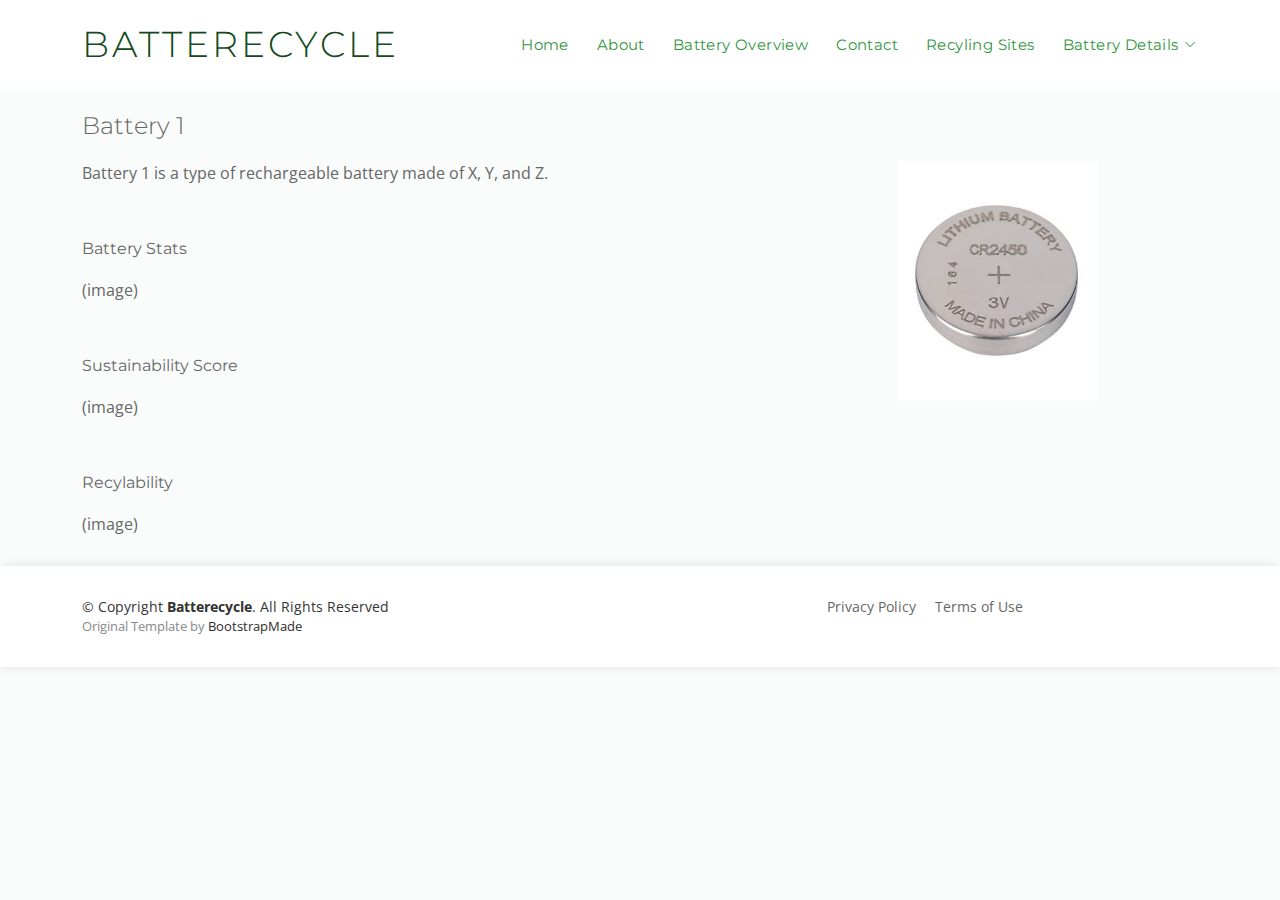
==== BatteryDetail_1.html @ 61f8431e "Update BatteryDetail_1.html" ====
<!DOCTYPE html>
<html lang="en">

<head>
  <meta charset="utf-8">
  <meta content="width=device-width, initial-scale=1.0" name="viewport">

  <title>Battery Details</title>
  <meta content="" name="description">
  <meta content="" name="keywords">

  <!-- Favicons -->
  <link href="assets/img/ICL.jpg" rel="icon">
  <link href="assets/img/ICL.jpg" rel="apple-touch-icon">

  <!-- Google Fonts -->
  <link href="https://fonts.googleapis.com/css?family=Montserrat:300,400,500,700|Open+Sans:300,300i,400,400i,700,700i" rel="stylesheet">

  <!-- Vendor CSS Files -->
  <link href="assets/vendor/aos/aos.css" rel="stylesheet">
  <link href="assets/vendor/bootstrap/css/bootstrap.min.css" rel="stylesheet">
  <link href="assets/vendor/bootstrap-icons/bootstrap-icons.css" rel="stylesheet">
  <link href="assets/vendor/glightbox/css/glightbox.min.css" rel="stylesheet">

  <!-- Template Main CSS File -->
  <link href="assets/css/style.css" rel="stylesheet">

  <!-- =======================================================
  * Template Name: Avilon - v4.0.1
  * Template URL: https://bootstrapmade.com/avilon-bootstrap-landing-page-template/
  * Author: BootstrapMade.com
  * License: https://bootstrapmade.com/license/
  ======================================================== -->
</head>

<body>

  <!-- ======= Header ======= -->
  <header id="header" class="fixed-top d-flex align-items-center ">
    <div class="container d-flex justify-content-between align-items-center">

      <div id="logo">
        <h1><a href="home.html">Batterecycle</a></h1>
        <!-- Uncomment below if you prefer to use an image logo -->
        <!-- <a href="index.html"><img src="assets/img/logo.png" alt=""></a> -->
      </div>

      <nav id="navbar" class="navbar">
        <ul>
          <li><a class="nav-link scrollto active" href="home.html">Home</a></li>
          <li><a class="nav-link scrollto" href="home.html#about">About</a></li>
          <li><a class="nav-link scrollto" href="home.html#features">Battery Overview</a></li>
          <li><a class="nav-link scrollto" href="home.html#contact">Contact</a></li>
          <li><a class="nav-link scrollto" href="recycling_sites.html">Recyling Sites</a></li>
          <li class="dropdown"><a href="#"><span>Battery Details</span> <i class="bi bi-chevron-down"></i></a>
            <ul>
              <li><a href="BatteryDetail_1.html">Battery 1</a></li>
              <li><a href="BatteryDetail_2.html">Battery 2</a></li>
              <li><a href="BatteryDetail_3.html">Battery 3</a></li>
              <li><a href="#">More Batteries Soon</a></li>
            </ul>
          </li>
        </ul>
        <i class="bi bi-list mobile-nav-toggle"></i>
      </nav><!-- .navbar -->
    </div>
  </header><!-- End Header -->

  <main id="main">

    <!-- ======= Breadcrumbs Section ======= -->
    <section class="breadcrumbs">
      <div class="container">

        <div class="d-flex justify-content-between align-items-center">
          <h2>Battery 1</h2>
        </div>

      </div>
    </section><!-- End Breadcrumbs Section -->

    <section class="inner-page">
      <div class="container">
        <p>
          Battery 1 is a type of rechargeable battery made of X, Y, and Z.
          <img src="assets/img/coincell.jpeg" alt="" style="float:right; margin: 0px 100px 100px 0px" width="200" height="240">
        </p>
        <br>
        <h6>Battery Stats</h6>
        <p>(image)</p>
        <br>
        <h6>Sustainability Score</h6>
        <p>(image)</p>
        <br>
        <h6>Recylability</h6>
        <p>(image)</p>
      </div>

    </section>

  </main><!-- End #main -->

  <!-- ======= Footer ======= -->
  <footer id="footer">
    <div class="container">
      <div class="row">
        <div class="col-lg-6 text-lg-start text-center">
          <div class="copyright">
            &copy; Copyright <strong>Batterecycle</strong>. All Rights Reserved
          </div>
          <div class="credits">
            <!--
            All the links in the footer should remain intact.
            You can delete the links only if you purchased the pro version.
            Licensing information: https://bootstrapmade.com/license/
            Purchase the pro version with working PHP/AJAX contact form: https://bootstrapmade.com/buy/?theme=Avilon
          -->
            Original Template by <a href="https://bootstrapmade.com/">BootstrapMade</a>
          </div>
        </div>
        <div class="col-lg-6">
          <nav class="footer-links text-lg-right text-center pt-2 pt-lg-0">
            <a href="privacy.html">Privacy Policy</a>
            <a href="terms.html">Terms of Use</a>
          </nav>
        </div>
      </div>
    </div>
  </footer><!-- End  Footer -->

  <a href="#" class="back-to-top d-flex align-items-center justify-content-center"><i class="bi bi-chevron-up"></i></a>

  <!-- Vendor JS Files -->
  <script src="assets/vendor/aos/aos.js"></script>
  <script src="assets/vendor/bootstrap/js/bootstrap.bundle.min.js"></script>
  <script src="assets/vendor/glightbox/js/glightbox.min.js"></script>
  <script src="assets/vendor/php-email-form/validate.js"></script>

  <!-- Template Main JS File -->
  <script src="assets/js/main.js"></script>

</body>

</html>
---- assets/css/style.css ----
/**
* Template Name: Avilon - v4.0.1
* Template URL: https://bootstrapmade.com/avilon-bootstrap-landing-page-template/
* Author: BootstrapMade.com
* License: https://bootstrapmade.com/license/
*/

/*--------------------------------------------------------------
# General
--------------------------------------------------------------*/
body {
  background: #fafcfb;
  color: #666666;
  font-family: "Open Sans", sans-serif;
  overflow-x: hidden;
}

a {
  color: #2e2b2b;
  text-decoration: none;
  transition: 0.5s;
}

a:hover, a:active, a:focus {
  color: #080808;
  outline: none;
  text-decoration: none;
}

p {
  padding: 0;
  margin: 0 0 30px 0;
}

h1, h2, h3, h4, h5, h6 {
  font-family: "Montserrat", sans-serif;
  font-weight: 400;
  margin: 0 0 20px 0;
  padding: 0;
}

/*--------------------------------------------------------------
# Back to top button
--------------------------------------------------------------*/
.back-to-top {
  position: fixed;
  background: linear-gradient(45deg, #319640, #319640);
  color: #fff;
  border-radius: 4px 4px 0 0;
  right: 15px;
  bottom: 0;
  transition: none;
  visibility: hidden;
  opacity: 0;
  width: 64px;
  height: 34px;
}

.back-to-top i {
  line-height: 0;
  font-size: 20px;
}

.back-to-top:focus {
  background: linear-gradient(45deg, #fff, #fff);
  color: #319640;
  outline: none;
}

.back-to-top:hover {
  background: #319640;
  color: #fff;
}

.back-to-top.active {
  visibility: visible;
  opacity: 1;
}

/*--------------------------------------------------------------
# Header
--------------------------------------------------------------*/
#header {
  height: 90px;
  transition: all 0.5s;
  z-index: 997;
  background-color: #fff;
} 

#header.header-scrolled {
  background-color: #319640;
  height: 70px;
  transition: all 0.5s;
}

#header.header-scrolled a, #header #header.header-scrolled h1 a:hover {
  color: #fff
}

#header #logo h1 {
  font-size: 36px;
  padding: 0;
  margin: 0;
  display: inline-block;
  font-family: "Montserrat", sans-serif;
  font-weight: 300;
  letter-spacing: 3px;
  text-transform: uppercase;
}

#header #logo h1 a, #header #logo h1 a:hover {
  color:#13491b;
}

@media (max-width: 768px) {
  #header #logo h1 {
    font-size: 28px;
  }
  #header #logo img {
    max-height: 40px;
  }
}

/*--------------------------------------------------------------
# Navigation Menu
--------------------------------------------------------------*/
/**
* Desktop Navigation
*/
.navbar {
  padding: 0;
}

.navbar ul {
  margin: 0;
  padding: 0;
  display: flex;
  list-style: none;
  align-items: center;
}

.navbar li {
  position: relative;
}

.navbar > ul > li {
  white-space: nowrap;
  padding: 10px 0 10px 24px;
}

.navbar a {
  display: flex;
  align-items: center;
  justify-content: space-between;
  font-family: "Montserrat", sans-serif;
  color: #319640;
  font-size: 15px;
  padding: 0 2px;
  white-space: nowrap;
  transition: 0.3s;
  letter-spacing: 0.4px;
  position: relative;
}

.navbar a i {
  font-size: 12px;
  line-height: 0;
  margin-left: 5px;
}

.navbar > ul > li > a:before {
  content: "";
  position: absolute;
  width: 100%;
  height: 2px;
  bottom: -8px;
  left: 0;
  background-color: #fff;
  visibility: hidden;
  transform: scaleX(0);
  transition: all 0.3s ease-in-out 0s;
}

.navbar a:hover:before, .navbar li:hover > a:before, .navbar .active:before {
  visibility: visible;
  transform: scaleX(1);
}

.navbar a:hover, .navbar .active, .navbar li:hover > a {
  color: #319640;
}

.navbar .dropdown ul {
  display: block;
  position: absolute;
  left: 24px;
  top: calc(100% + 30px);
  margin: 0;
  padding: 10px 0;
  z-index: 99;
  opacity: 0;
  visibility: hidden;
  background: #44A758;
  box-shadow: 0px 0px 30px rgba(127, 137, 161, 0.25);
  transition: 0.3s;
}

.navbar .dropdown ul li {
  min-width: 200px;
}

.navbar .dropdown ul a {
  padding: 10px 20px;
  font-size: 14px;
  text-transform: none;
  color: #333333;
}

.navbar .dropdown ul a i {
  font-size: 12px;
}

.navbar .dropdown ul a:hover, .navbar .dropdown ul .active:hover, .navbar .dropdown ul li:hover > a {
  color: #26a116;
}

.navbar .dropdown:hover > ul {
  opacity: 1;
  top: 100%;
  visibility: visible;
}

.navbar .dropdown .dropdown ul {
  top: 0;
  left: calc(100% - 30px);
  visibility: hidden;
}

.navbar .dropdown .dropdown:hover > ul {
  opacity: 1;
  top: 0;
  left: 100%;
  visibility: visible;
}

@media (max-width: 1366px) {
  .navbar .dropdown .dropdown ul {
    left: -90%;
  }
  .navbar .dropdown .dropdown:hover > ul {
    left: -100%;
  }
}

/**
* Mobile Navigation
*/
.mobile-nav-toggle {
  color: #fff;
  font-size: 28px;
  cursor: pointer;
  display: none;
  line-height: 0;
  transition: 0.5s;
}

@media (max-width: 991px) {
  .mobile-nav-toggle {
    display: block;
  }
  .navbar ul {
    display: none;
  }
}

.navbar-mobile {
  position: fixed;
  overflow: hidden;
  top: 0;
  right: 0;
  left: 0;
  bottom: 0;
  background: rgba(26, 26, 26, 0.9);
  transition: 0.3s;
  z-index: 999;
}

.navbar-mobile .mobile-nav-toggle {
  position: absolute;
  top: 15px;
  right: 15px;
}

.navbar-mobile ul {
  display: block;
  position: absolute;
  top: 55px;
  right: 15px;
  bottom: 15px;
  left: 15px;
  padding: 10px 0;
  background-color: #fff;
  overflow-y: auto;
  transition: 0.3s;
}

.navbar-mobile > ul > li {
  padding: 0;
}

.navbar-mobile a:hover:before, .navbar-mobile li:hover > a:before, .navbar-mobile .active:before {
  visibility: hidden;
}

.navbar-mobile a {
  padding: 10px 20px;
  font-size: 15px;
  color: #333333;
}

.navbar-mobile a:hover, .navbar-mobile .active, .navbar-mobile li:hover > a {
  color: #1dc8cd;
}

.navbar-mobile .getstarted {
  margin: 15px;
}

.navbar-mobile .dropdown ul {
  position: static;
  display: none;
  margin: 10px 20px;
  padding: 10px 0;
  z-index: 99;
  opacity: 1;
  visibility: visible;
  background: #fff;
  box-shadow: 0px 0px 30px rgba(127, 137, 161, 0.25);
}

.navbar-mobile .dropdown ul li {
  min-width: 200px;
}

.navbar-mobile .dropdown ul a {
  padding: 10px 20px;
}

.navbar-mobile .dropdown ul a i {
  font-size: 12px;
}

.navbar-mobile .dropdown ul a:hover, .navbar-mobile .dropdown ul .active:hover, .navbar-mobile .dropdown ul li:hover > a {
  color: #1dc8cd;
}

.navbar-mobile .dropdown > .dropdown-active {
  display: block;
}

/*--------------------------------------------------------------
# Hero Section
--------------------------------------------------------------*/
#hero {
  width: 100%;
  height: 100vh;
  background: linear-gradient(45deg, #319640, #319640);
  background-size: cover;
  position: relative;
}

@media (min-width: 1025px) {
  #hero {
    background-attachment: fixed;
  }
}

@media (max-height: 640px) {
  #hero {
    height: 120vh;
  }
}

#hero .hero-text {
  position: absolute;
  left: 0;
  top: 60px;
  right: 0;
  height: calc(50% - 60px);
  display: flex;
  align-items: center;
  justify-content: center;
  text-align: center;
  flex-direction: column;
}

#hero h2 {
  margin: 30px 0 10px 0;
  padding: 0 15px;
  font-size: 48px;
  font-weight: 400;
  line-height: 56px;
  color: #fff;
}

@media (max-width: 768px) {
  #hero h2 {
    font-size: 28px;
    line-height: 36px;
  }
}

#hero p {
  color: #fff;
  margin-bottom: 20px;
  padding: 0 15px;
  font-size: 24px;
}

@media (max-width: 768px) {
  #hero p {
    font-size: 18px;
    line-height: 24px;
    margin-bottom: 20px;
  }
}

#hero .btn-get-started {
  font-family: "Montserrat", sans-serif;
  font-weight: 400;
  font-size: 16px;
  letter-spacing: 1px;
  display: inline-block;
  padding: 8px 28px;
  border-radius: 50px;
  transition: 0.5s;
  margin: 10px;
  border: 2px solid #13491b;
  color: #fff;
  background-color: #13491b;
}

#hero .btn-get-started:hover {
  color: #13491b;
  background: #fff;
}

#hero .product-screens {
  position: absolute;
  left: 0;
  right: 0;
  bottom: 0;
  overflow: hidden;
  text-align: center;
  width: 100%;
  height: 50%;
}

#hero .product-screens img {
  box-shadow: 0px -2px 19px 4px rgba(0, 0, 0, 0.29);
}

#hero .product-screens .product-screen-1 {
  position: absolute;
  z-index: 30;
  left: calc(50% + 54px);
  bottom: 0;
  top: 30px;
}

#hero .product-screens .product-screen-2 {
  position: absolute;
  z-index: 20;
  left: calc(50% - 154px);
  bottom: 0;
  top: 90px;
}

#hero .product-screens .product-screen-3 {
  position: absolute;
  z-index: 10;
  left: calc(50% - 374px);
  bottom: 0;
  top: 150px;
}

@media (max-width: 767px) {
  #hero .product-screens .product-screen-1 {
    position: static;
    padding-top: 30px;
  }
  #hero .product-screens .product-screen-2, #hero .product-screens .product-screen-3 {
    display: none;
  }
}

/*--------------------------------------------------------------
# Sections
--------------------------------------------------------------*/
section {
  overflow: hidden;
}

/* Sections Header
--------------------------------*/
.section-header .section-title {
  font-size: 32px;
  color: #111;
  text-align: center;
  font-weight: 400;
}

.section-header .section-description {
  text-align: center;
  padding-bottom: 40px;
  color: #777;
  font-style: italic;
}

.section-header .section-divider {
  display: block;
  width: 60px;
  height: 3px;
  background: #44A758;
  background: linear-gradient(0deg, #44A758 0%, #44A758 100%);
  margin: 0 auto;
  margin-bottom: 20px;
}

/* Section with background
--------------------------------*/
.section-bg {
  background: #eff5f5;
}

/*--------------------------------------------------------------
# Breadcrumbs
--------------------------------------------------------------*/
.breadcrumbs {
  padding: 20px 0;
  min-height: 40px;
  margin-top: 92px;
}

@media (max-width: 992px) {
  .breadcrumbs {
    margin-top: 68px;
  }
}

.breadcrumbs h2 {
  font-size: 24px;
  font-weight: 300;
  margin: 0;
}

@media (max-width: 992px) {
  .breadcrumbs h2 {
    margin: 0 0 10px 0;
  }
}

.breadcrumbs ol {
  display: flex;
  flex-wrap: wrap;
  list-style: none;
  padding: 0;
  margin: 0;
  font-size: 14px;
}

.breadcrumbs ol li + li {
  padding-left: 10px;
}

.breadcrumbs ol li + li::before {
  display: inline-block;
  padding-right: 10px;
  color: #6c757d;
  content: "/";
}

@media (max-width: 768px) {
  .breadcrumbs .d-flex {
    display: block !important;
  }
  .breadcrumbs ol {
    display: block;
  }
  .breadcrumbs ol li {
    display: inline-block;
  }
}

/* About Us Section
--------------------------------*/
#about {
  padding: 60px 0;
  overflow: hidden;
}

#about .about-img {
  height: 510px;
  overflow: hidden;
}

#about .about-img img {
  margin-left: -15px;
  max-width: 100%;
}

@media (max-width: 768px) {
  #about .about-img {
    height: auto;
  }
  #about .about-img img {
    margin-left: 0;
    padding-bottom: 30px;
  }
}

#about .content .h2 {
  color: #333;
  font-weight: 300;
  font-size: 24px;
}

#about .content h3 {
  color: #777;
  font-weight: 300;
  font-size: 18px;
  line-height: 26px;
  font-style: italic;
}

#about .content p {
  line-height: 26px;
}

#about .content p:last-child {
  margin-bottom: 0;
}

#about .content i {
  font-size: 20px;
  padding-right: 4px;
  color: #44A758;
}

#about .content ul {
  list-style: none;
  padding: 0;
}

#about .content ul li {
  padding-bottom: 10px;
}

/* Product Featuress Section
--------------------------------*/
#features {
  background: #fff;
  padding: 60px 0 0 0;
  overflow: hidden;
}

#features .features-img {
  text-align: center;
  padding-top: 20px;
}

@media (min-width: 769px) {
  #features .features-img {
    padding-top: 120px;
    margin-top: -200px;
  }
}

#features .features-img img {
  max-width: 100%;
}

#features .box {
  margin-bottom: 15px;
  text-align: center;
}

#features .icon {
  margin-bottom: 10px;
}

#features .icon i {
  color: #666666;
  font-size: 40px;
  transition: 0.5s;
}

#features .icon i:before {
  background: #1dc8cd;
  background: linear-gradient(45deg, #1dc8cd 0%, #55fabe 100%);
  background-clip: border-box;
  -webkit-background-clip: text;
  -webkit-text-fill-color: transparent;
}

#features .title {
  font-weight: 300;
  margin-bottom: 15px;
  font-size: 22px;
}

#features .title a {
  color: #111;
}

#features .description {
  font-size: 14px;
  line-height: 24px;
  margin-bottom: 10px;
}

#features .section-description {
  padding-bottom: 10px;
}

/* Product Advanced Featuress Section
--------------------------------*/
#advanced-features {
  background: #fff;
  overflow: hidden;
}

#advanced-features .features-row {
  padding: 60px 0 30px 0px;
}

#advanced-features h2 {
  font-size: 26px;
  font-weight: 700;
  color: #000;
}

#advanced-features h3 {
  font-size: 16px;
  line-height: 24px;
  font-weight: 400;
  font-style: italic;
  color: #999;
}

#advanced-features p {
  line-height: 24px;
  color: #777;
  margin-bottom: 30px;
}

#advanced-features i {
  color: #666666;
  font-size: 64px;
  transition: 0.5s;
  float: left;
  padding: 0 15px 0px 0;
  line-height: 1;
}

#advanced-features i:before {
  background: #1dc8cd;
  background: linear-gradient(45deg, #1dc8cd 0%, #55fabe 100%);
  background-clip: border-box;
  -webkit-background-clip: text;
  -webkit-text-fill-color: transparent;
}

#advanced-features .advanced-feature-img-right {
  max-width: 100%;
  float: right;
  padding: 0 0 30px 30px;
}

#advanced-features .advanced-feature-img-left {
  max-width: 100%;
  float: left;
  padding: 0 30px 30px 0;
}

@media (max-width: 768px) {
  #advanced-features .advanced-feature-img-right, #advanced-features .advanced-feature-img-left {
    max-width: 50%;
  }
}

@media (max-width: 767px) {
  #advanced-features .advanced-feature-img-right, #advanced-features .advanced-feature-img-left {
    max-width: 100%;
    float: none;
    padding: 0 0 30px 0;
  }
}

/* Call To Action Section
--------------------------------*/
#call-to-action {
  overflow: hidden;
  background: linear-gradient(rgba(29, 200, 205, 0.65), rgba(29, 205, 89, 0.2)), url(../img/call-to-action-bg.jpg) fixed center center;
  background-size: cover;
  padding: 80px 0;
}

#call-to-action .cta-title {
  color: #fff;
  font-size: 28px;
  font-weight: 700;
}

#call-to-action .cta-text {
  color: #fff;
}

@media (min-width: 769px) {
  #call-to-action .cta-btn-container {
    display: flex;
    align-items: center;
    justify-content: flex-end;
  }
}

#call-to-action .cta-btn {
  font-family: "Montserrat", sans-serif;
  font-weight: 500;
  font-size: 16px;
  letter-spacing: 1px;
  display: inline-block;
  padding: 8px 30px;
  border-radius: 25px;
  transition: background 0.5s;
  margin: 10px;
  border: 2px solid #fff;
  color: #fff;
}

#call-to-action .cta-btn:hover {
  background: #1dc8cd;
  border: 2px solid #1dc8cd;
}

/* More Features Section
--------------------------------*/
#more-features {
  padding: 60px 0 60px 0;
  overflow: hidden;
}

#more-features .box {
  padding: 40px;
  margin-bottom: 30px;
  box-shadow: 0px 0px 30px rgba(73, 78, 92, 0.15);
  background: #fff;
  transition: 0.4s;
  height: 100%;
}

#more-features .icon {
  float: left;
}

#more-features .icon i {
  color: #666666;
  font-size: 80px;
  transition: 0.5s;
  line-height: 0;
}

#more-features .icon i:before {
  background: #1dc8cd;
  background: linear-gradient(45deg, #1dc8cd 0%, #55fabe 100%);
  background-clip: border-box;
  -webkit-background-clip: text;
  -webkit-text-fill-color: transparent;
}

#more-features h4 {
  margin-left: 100px;
  font-weight: 700;
  margin-bottom: 15px;
  font-size: 18px;
}

#more-features h4 a {
  color: #111;
}

#more-features p {
  font-size: 14px;
  margin-left: 100px;
  margin-bottom: 0;
  line-height: 24px;
}

@media (max-width: 767px) {
  #more-features .box {
    margin-bottom: 20px;
  }
  #more-features .icon {
    float: none;
    text-align: center;
    padding-bottom: 15px;
  }
  #more-features h4, #more-features p {
    margin-left: 0;
    text-align: center;
  }
}

/* Clients Section
--------------------------------*/
#clients {
  padding: 30px 0;
  background: #fff;
  overflow: hidden;
}

#clients img {
  max-width: 100%;
  opacity: 0.5;
  transition: 0.3s;
  padding: 15px 0;
}

#clients img:hover {
  opacity: 1;
}

/* Pricing Section
--------------------------------*/
#pricing {
  padding: 60px 0 60px 0;
  overflow: hidden;
}

#pricing .box {
  padding: 40px;
  margin-bottom: 30px;
  box-shadow: 0px 0px 30px rgba(73, 78, 92, 0.15);
  background: #fff;
  text-align: center;
}

#pricing h3 {
  font-weight: 400;
  margin-bottom: 15px;
  font-size: 28px;
}

#pricing h4 {
  font-size: 46px;
  color: #1dc8cd;
  font-weight: 300;
}

#pricing h4 sup {
  font-size: 20px;
  top: -20px;
}

#pricing h4 span {
  color: #bababa;
  font-size: 20px;
}

#pricing ul {
  padding: 0;
  list-style: none;
  color: #999;
  text-align: left;
  line-height: 20px;
}

#pricing ul li {
  padding-bottom: 12px;
}

#pricing ul i {
  color: #1dc8cd;
  font-size: 18px;
  padding-right: 4px;
}

#pricing .get-started-btn {
  background: #515e61;
  display: inline-block;
  padding: 6px 30px;
  border-radius: 20px;
  color: #fff;
  transition: none;
  font-size: 14px;
  font-weight: 400;
  font-family: "Montserrat", sans-serif;
}

#pricing .featured {
  border: 2px solid #1dc8cd;
}

#pricing .featured .get-started-btn {
  background: linear-gradient(45deg, #1de099, #1dc8cd);
}

/* Frequently Asked Questions Section
--------------------------------*/
#faq {
  padding: 60px 0;
  overflow: hidden;
}

#faq .faq-list {
  padding: 0;
  list-style: none;
}

#faq .faq-list li {
  border-bottom: 1px solid #f0f0f0;
  margin-bottom: 20px;
  padding-bottom: 20px;
}

#faq .faq-list .question {
  display: block;
  position: relative;
  font-family: #1dc8cd;
  font-size: 18px;
  line-height: 24px;
  font-weight: 400;
  padding-left: 25px;
  cursor: pointer;
  color: #179ca0;
  transition: 0.3s;
}

#faq .faq-list i {
  font-size: 16px;
  position: absolute;
  left: 0;
  top: -2px;
}

#faq .faq-list p {
  margin-bottom: 0;
  padding: 10px 0 0 25px;
}

#faq .faq-list .icon-show {
  display: none;
}

#faq .faq-list .collapsed {
  color: black;
}

#faq .faq-list .collapsed:hover {
  color: #1dc8cd;
}

#faq .faq-list .collapsed .icon-show {
  display: inline-block;
  transition: 0.6s;
}

#faq .faq-list .collapsed .icon-close {
  display: none;
  transition: 0.6s;
}

/* Our Team Section
--------------------------------*/
#team {
  padding: 60px 0;
  overflow: hidden;
}

#team .member {
  text-align: center;
  margin-bottom: 20px;
}

#team .member .pic {
  margin-bottom: 15px;
  overflow: hidden;
  height: 260px;
}

#team .member .pic img {
  max-width: 100%;
}

#team .member h4 {
  font-weight: 700;
  margin-bottom: 2px;
  font-size: 18px;
}

#team .member span {
  font-style: italic;
  display: block;
  font-size: 13px;
}

#team .member .social {
  margin-top: 15px;
}

#team .member .social a {
  color: #b3b3b3;
}

#team .member .social a:hover {
  color: #1dc8cd;
}

#team .member .social i {
  font-size: 18px;
  margin: 0 2px;
}

/* Gallery Section
--------------------------------*/
#gallery {
  background: #fff;
  padding: 60px 0 0 0;
  overflow: hidden;
}

#gallery .container-fluid {
  padding: 0px;
}

#gallery .gallery-overlay {
  position: absolute;
  top: 0;
  right: 0;
  bottom: 0;
  left: 0;
  width: 100%;
  height: 100%;
  opacity: 1;
  transition: all ease-in-out 0.4s;
}

#gallery .gallery-item {
  overflow: hidden;
  position: relative;
  padding: 0;
  vertical-align: middle;
  text-align: center;
}

#gallery .gallery-item img {
  transition: all ease-in-out 0.4s;
  width: 100%;
}

#gallery .gallery-item:hover img {
  transform: scale(1.1);
}

#gallery .gallery-item:hover .gallery-overlay {
  opacity: 1;
  background: rgba(0, 0, 0, 0.7);
}

/* Contact Section
--------------------------------*/
#contact {
  box-shadow: 0px 0px 12px 0px rgba(0, 0, 0, 0.1);
  padding: 60px 0;
  overflow: hidden;
}

#contact .contact-about h3 {
  font-size: 36px;
  margin: 0 0 10px 0;
  padding: 0;
  line-height: 1;
  font-family: "Montserrat", sans-serif;
  font-weight: 300;
  letter-spacing: 3px;
  color:#13491b;
}

#contact .contact-about p {
  font-size: 14px;
  line-height: 24px;
  font-family: "Montserrat", sans-serif;
  color: #888;
}

#contact .social-links {
  padding-bottom: 20px;
}

#contact .social-links a {
  font-size: 18px;
  background: #fff;
  color:#44A758;
  padding: 8px 0;
  margin-right: 4px;
  border-radius: 50%;
  width: 36px;
  height: 36px;
  transition: 0.3s;
  border: 1px solid #44A758;
  display: inline-flex;
  align-items: center;
  justify-content: center;
}

#contact .social-links a i {
  line-height: 0;
}

#contact .social-links a:hover {
  background: #44A758;
  color: #fff;
}

#contact .info {
  color: #333333;
}

#contact .info i {
  font-size: 32px;
  color: #44A758;
  float: left;
  line-height: 0;
}

#contact .info p {
  padding: 0 0 10px 42px;
  line-height: 28px;
  font-size: 14px;
}

#contact .php-email-form .error-message {
  display: none;
  color: #fff;
  background: #ed3c0d;
  text-align: center;
  padding: 15px;
  font-weight: 600;
}

#contact .php-email-form .sent-message {
  display: none;
  color: #fff;
  background: #18d26e;
  text-align: center;
  padding: 15px;
  font-weight: 600;
}

#contact .php-email-form .loading {
  display: none;
  background: #fff;
  text-align: center;
  padding: 15px;
}

#contact .php-email-form .loading:before {
  content: "";
  display: inline-block;
  border-radius: 50%;
  width: 24px;
  height: 24px;
  margin: 0 10px -6px 0;
  border: 3px solid #44A758;
  border-top-color: #eee;
  -webkit-animation: animate-loading 1s linear infinite;
  animation: animate-loading 1s linear infinite;
}

#contact .php-email-form input, #contact .php-email-form textarea {
  border-radius: 0;
  box-shadow: none;
  font-size: 14px;
}

#contact .php-email-form input::focus, #contact .php-email-form textarea::focus {
  background-color: #44A758;
}

#contact .php-email-form button[type="submit"] {
  background: linear-gradient(45deg, #13491b, #44A758);
  border: 0;
  border-radius: 20px;
  padding: 8px 30px;
  color: #fff;
}

#contact .php-email-form button[type="submit"]:hover {
  cursor: pointer;
}

@-webkit-keyframes animate-loading {
  0% {
    transform: rotate(0deg);
  }
  100% {
    transform: rotate(360deg);
  }
}

@keyframes animate-loading {
  0% {
    transform: rotate(0deg);
  }
  100% {
    transform: rotate(360deg);
  }
}

/*--------------------------------------------------------------
# Footer
--------------------------------------------------------------*/
#footer {
  background: #fff;
  box-shadow: 0px 0px 12px 0px rgba(0, 0, 0, 0.1);
  padding: 30px 0;
  color: #333;
  font-size: 14px;
}

#footer .credits {
  font-size: 13px;
  color: #888;
}

#footer .footer-links a {
  color: #666;
  padding-left: 15px;
}

#footer .footer-links a:first-child {
  padding-left: 0;
}

#footer .footer-links a:hover {
  color: #1dc8cd;
}
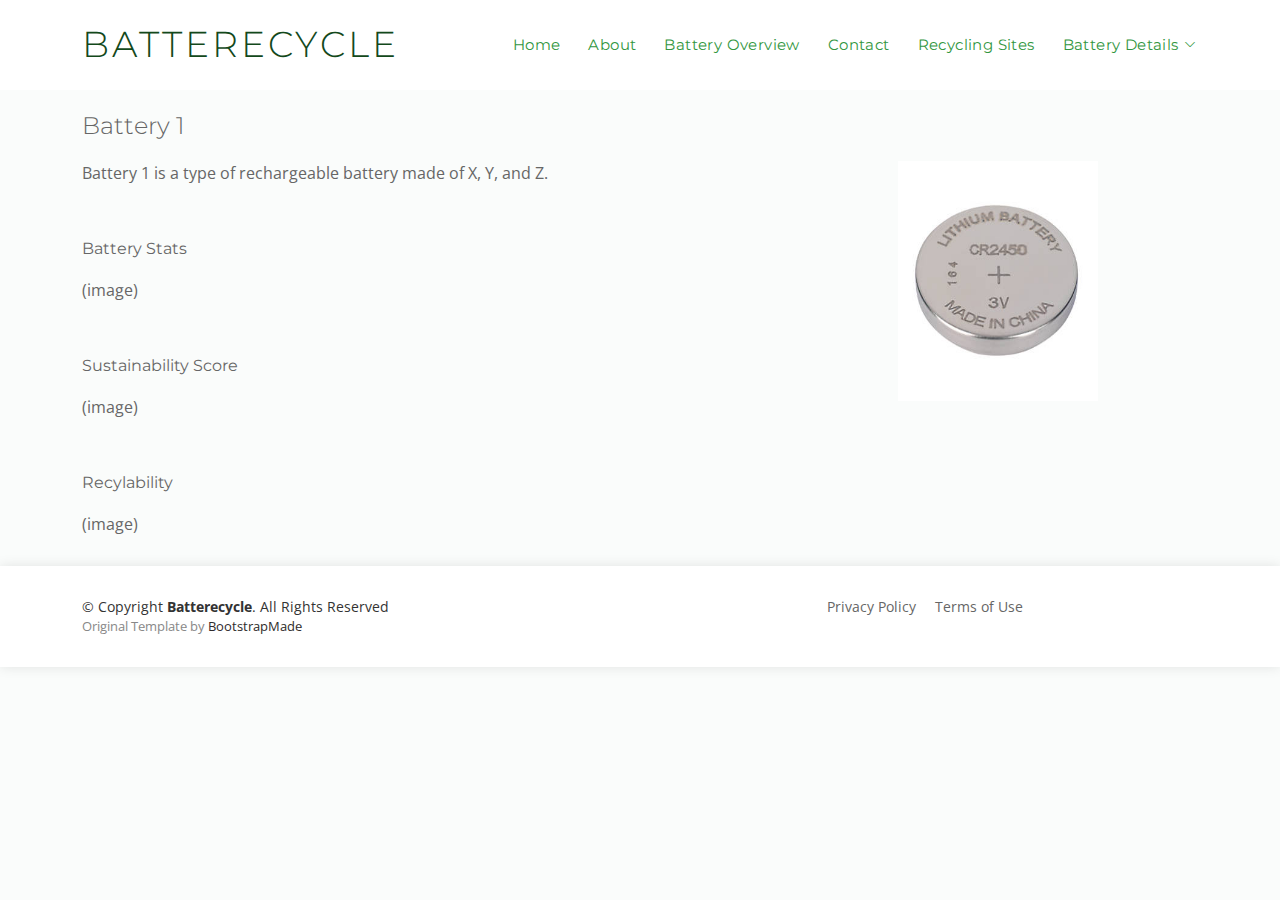
==== commit d5464617: "nav bar spelling" ====
--- a/BatteryDetail_1.html
+++ b/BatteryDetail_1.html
@@ -51,7 +51,7 @@
           <li><a class="nav-link scrollto" href="home.html#about">About</a></li>
           <li><a class="nav-link scrollto" href="home.html#features">Battery Overview</a></li>
           <li><a class="nav-link scrollto" href="home.html#contact">Contact</a></li>
-          <li><a class="nav-link scrollto" href="recycling_sites.html">Recyling Sites</a></li>
+          <li><a class="nav-link scrollto" href="recycling_sites.html">Recycling Sites</a></li>
           <li class="dropdown"><a href="#"><span>Battery Details</span> <i class="bi bi-chevron-down"></i></a>
             <ul>
               <li><a href="BatteryDetail_1.html">Battery 1</a></li>
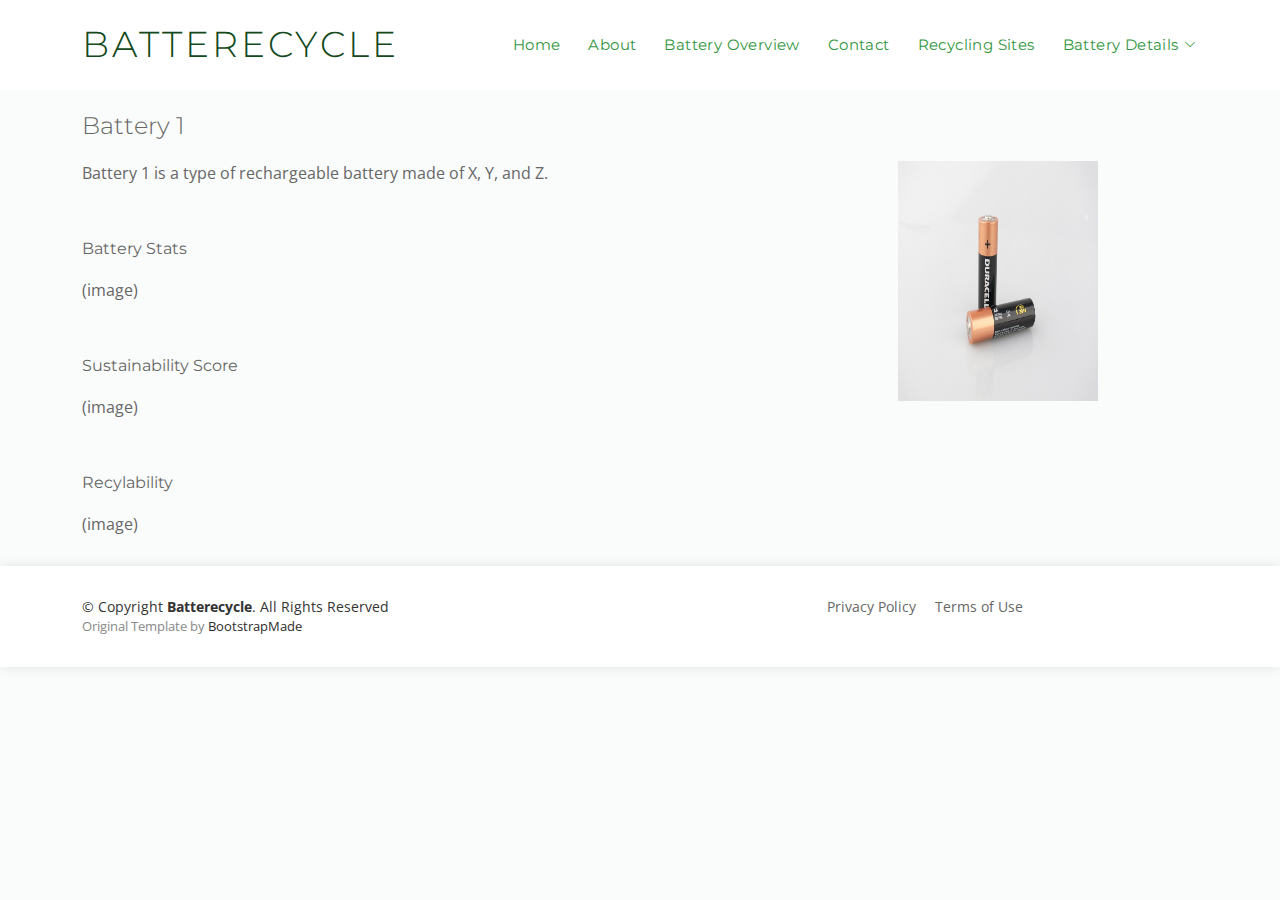
==== commit 7655ec9d: "imageness" ====
--- a/BatteryDetail_1.html
+++ b/BatteryDetail_1.html
@@ -83,7 +83,7 @@
       <div class="container">
         <p>
           Battery 1 is a type of rechargeable battery made of X, Y, and Z.
-          <img src="assets/img/coincell.jpeg" alt="" style="float:right; margin: 0px 100px 100px 0px" width="200" height="240">
+          <img src="assets/img/battery1.jpeg" alt="" style="float:right; margin: 0px 100px 100px 0px" width="200" height="240">
         </p>
         <br>
         <h6>Battery Stats</h6>
--- a/assets/css/style.css
+++ b/assets/css/style.css
@@ -38,7 +38,10 @@
   margin: 0 0 20px 0;
   padding: 0;
 }
-
+.subtitle {
+  margin-right: 175px;
+  margin-left: 175px;
+}
 /*--------------------------------------------------------------
 # Back to top button
 --------------------------------------------------------------*/
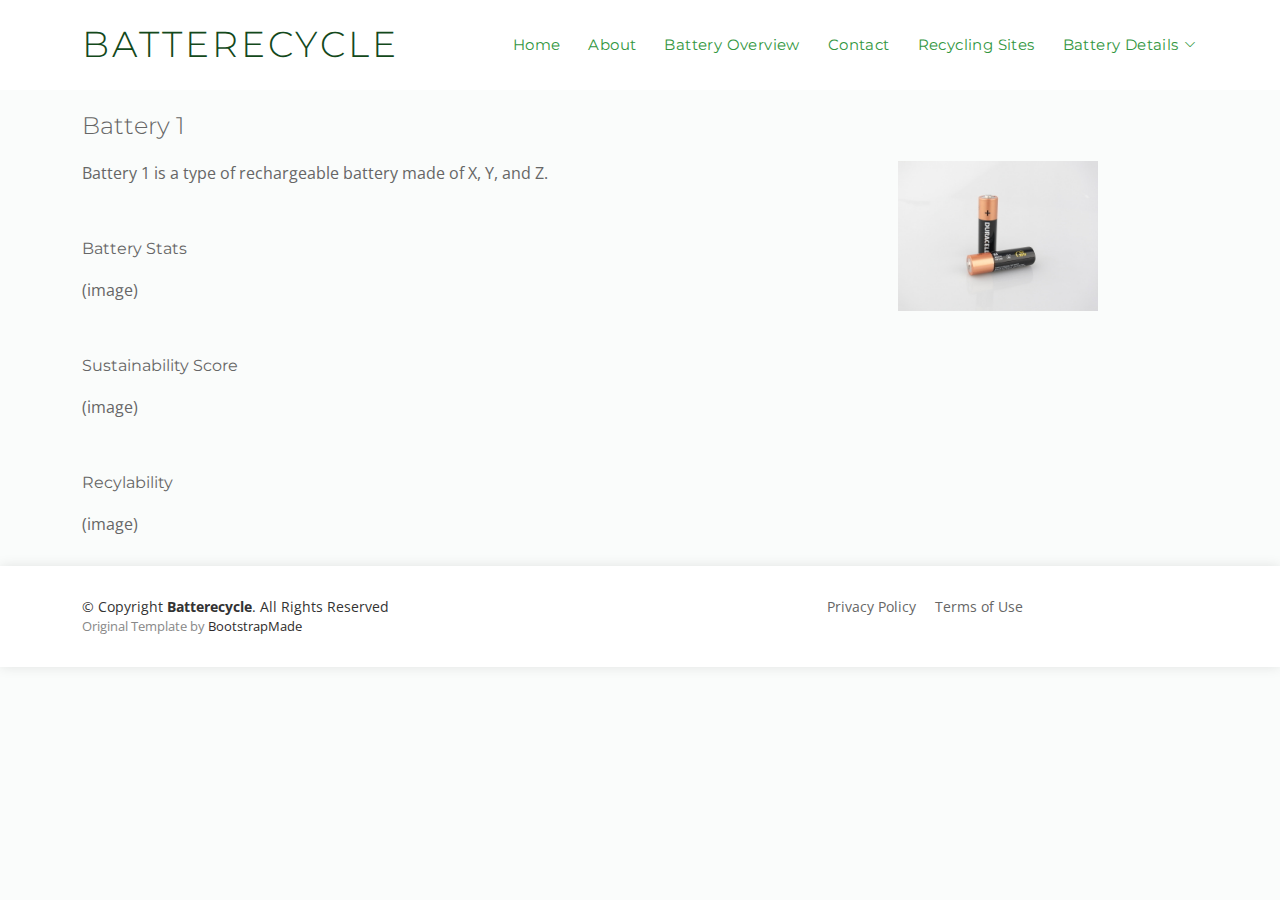
==== commit 25163826: "aspect ratio" ====
--- a/BatteryDetail_1.html
+++ b/BatteryDetail_1.html
@@ -83,7 +83,7 @@
       <div class="container">
         <p>
           Battery 1 is a type of rechargeable battery made of X, Y, and Z.
-          <img src="assets/img/battery1.jpeg" alt="" style="float:right; margin: 0px 100px 100px 0px" width="200" height="240">
+          <img src="assets/img/battery1.jpeg" alt="" style="float:right; margin: 0px 100px 100px 0px" width="200">
         </p>
         <br>
         <h6>Battery Stats</h6>
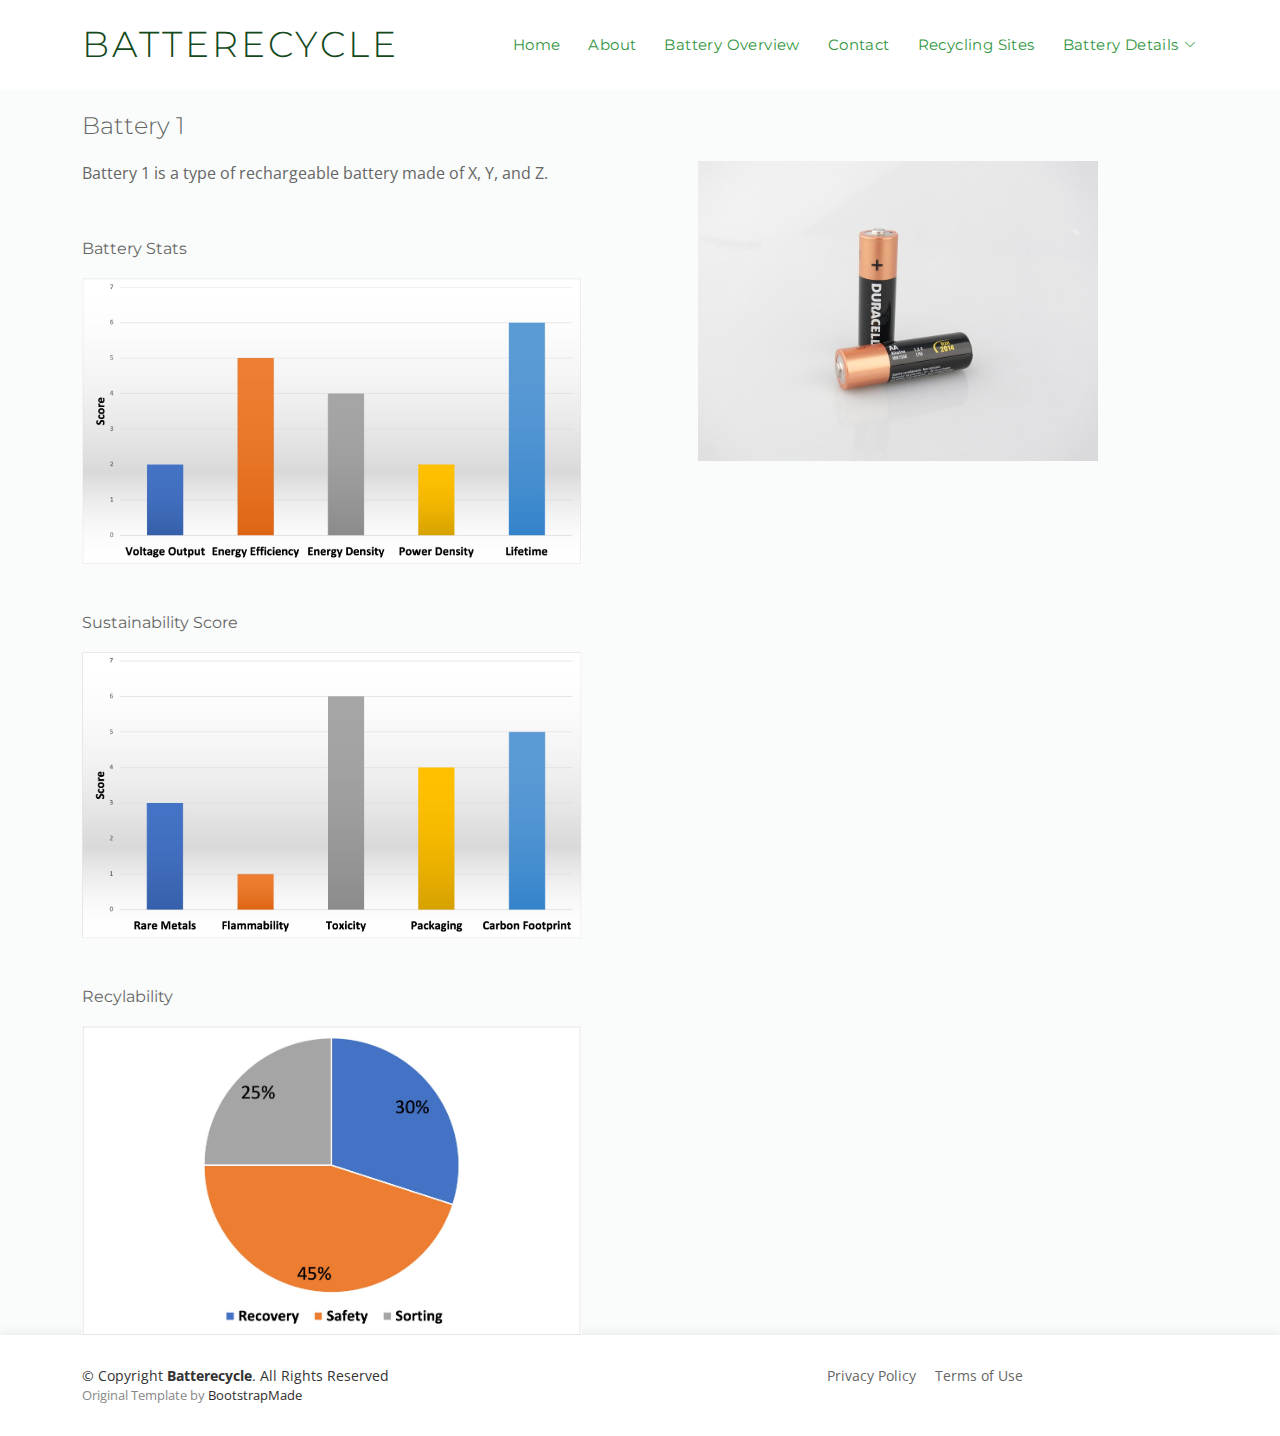
==== commit 6af3adc1: "Update BatteryDetail_1.html" ====
--- a/BatteryDetail_1.html
+++ b/BatteryDetail_1.html
@@ -83,17 +83,17 @@
       <div class="container">
         <p>
           Battery 1 is a type of rechargeable battery made of X, Y, and Z.
-          <img src="assets/img/battery1.jpeg" alt="" style="float:right; margin: 0px 100px 100px 0px" width="200">
+          <img src="assets/img/battery1.jpeg" alt="" style="float:right; margin: 0px 100px 100px 0px" width="400">
         </p>
         <br>
         <h6>Battery Stats</h6>
-        <p>(image)</p>
-        <br>
+        <img src="assets/img/stats.jpg" alt="" width="500" >
+        <br><br><br>
         <h6>Sustainability Score</h6>
-        <p>(image)</p>
-        <br>
+        <img src="assets/img/sustainability.jpg" alt="" width="500" >
+        <br><br><br>
         <h6>Recylability</h6>
-        <p>(image)</p>
+        <img src="assets/img/recylability.jpg" alt="" width="500" >
       </div>
 
     </section>
--- a/assets/css/style.css
+++ b/assets/css/style.css
@@ -41,6 +41,12 @@
 .subtitle {
   margin-right: 175px;
   margin-left: 175px;
+}
+
+.left-align {
+  margin-right: 175px;
+  margin-left: 175px;
+  text-align: left;
 }
 /*--------------------------------------------------------------
 # Back to top button
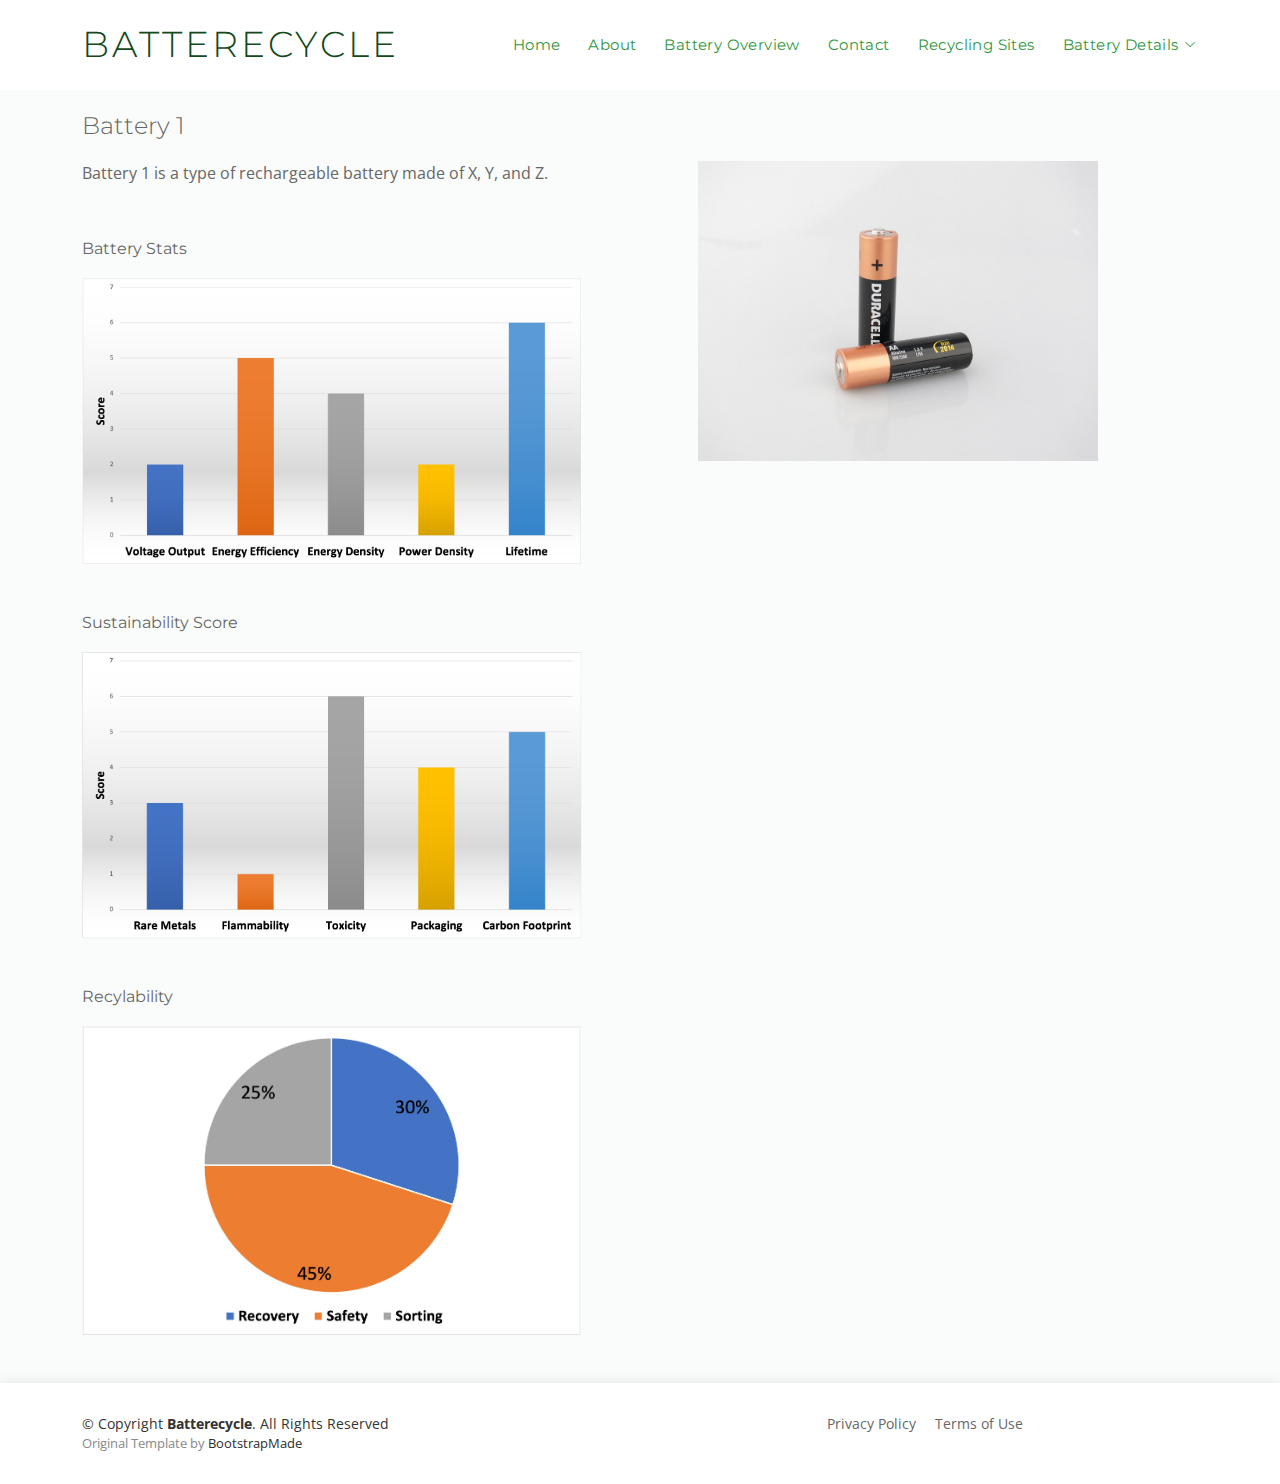
==== commit 69346b31: "spacing" ====
--- a/BatteryDetail_1.html
+++ b/BatteryDetail_1.html
@@ -94,6 +94,7 @@
         <br><br><br>
         <h6>Recylability</h6>
         <img src="assets/img/recylability.jpg" alt="" width="500" >
+        <br><br><br>
       </div>
 
     </section>
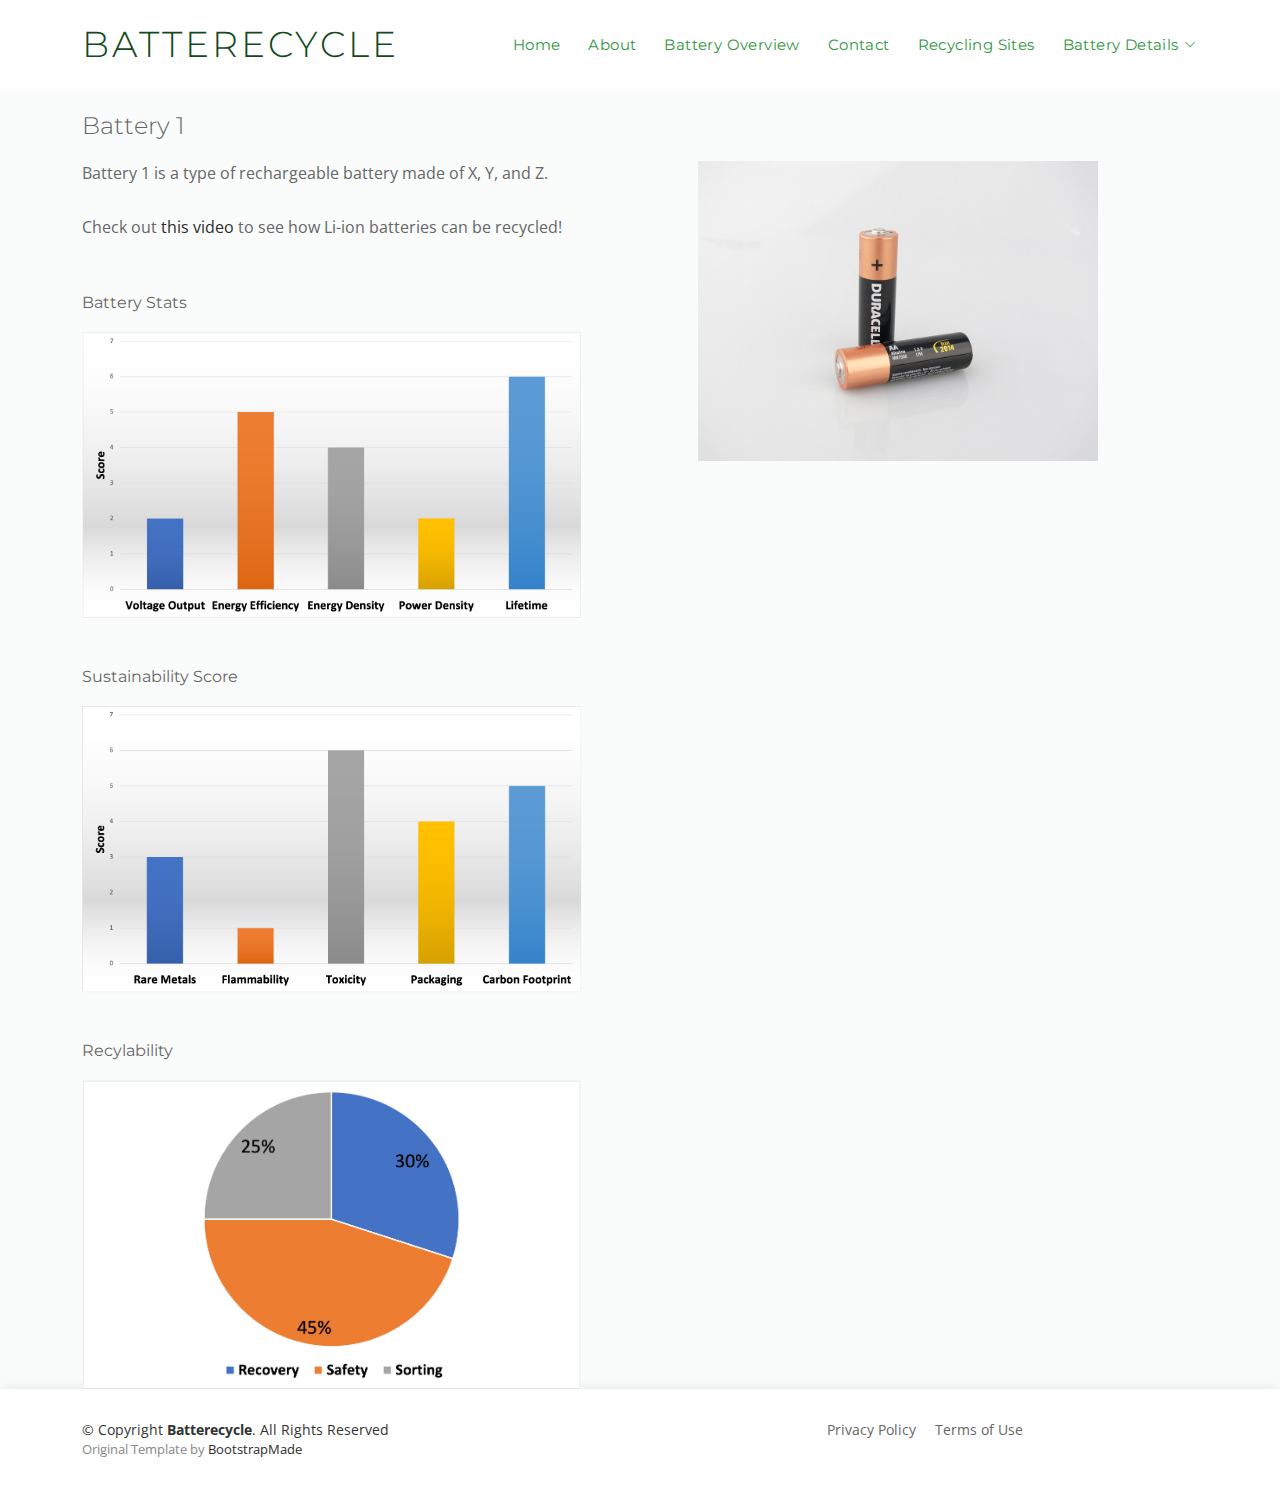
==== commit 37a58f77: "video link" ====
--- a/BatteryDetail_1.html
+++ b/BatteryDetail_1.html
@@ -85,6 +85,7 @@
           Battery 1 is a type of rechargeable battery made of X, Y, and Z.
           <img src="assets/img/battery1.jpeg" alt="" style="float:right; margin: 0px 100px 100px 0px" width="400">
         </p>
+        <p> Check out <a href="https://www.youtube.com/watch?v=Sq-sJFQAYGA"> this video </a> to see how Li-ion batteries can be recycled! <p></p>
         <br>
         <h6>Battery Stats</h6>
         <img src="assets/img/stats.jpg" alt="" width="500" >
@@ -94,7 +95,6 @@
         <br><br><br>
         <h6>Recylability</h6>
         <img src="assets/img/recylability.jpg" alt="" width="500" >
-        <br><br><br>
       </div>
 
     </section>
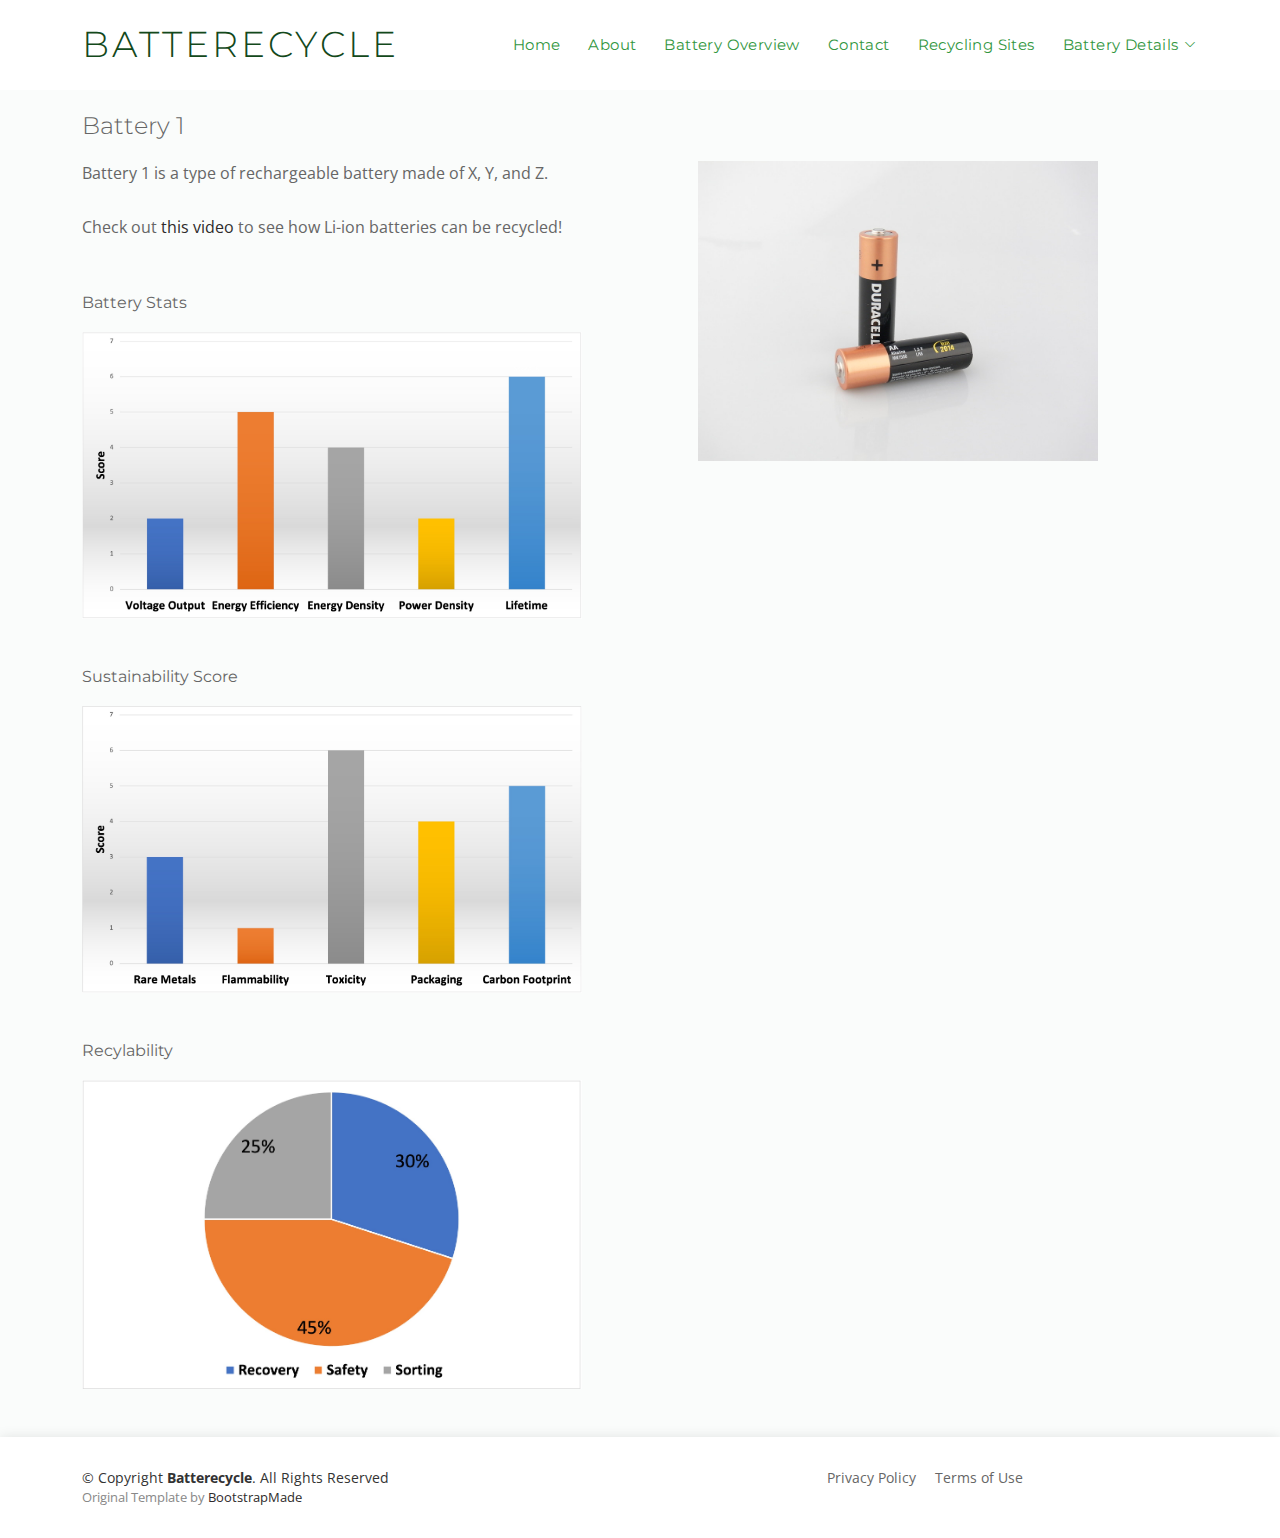
==== commit 8cdab282: "Merge branch 'main' of https://github.com/yipcw5/batterecycle" ====
--- a/BatteryDetail_1.html
+++ b/BatteryDetail_1.html
@@ -95,6 +95,7 @@
         <br><br><br>
         <h6>Recylability</h6>
         <img src="assets/img/recylability.jpg" alt="" width="500" >
+        <br><br><br>
       </div>
 
     </section>
